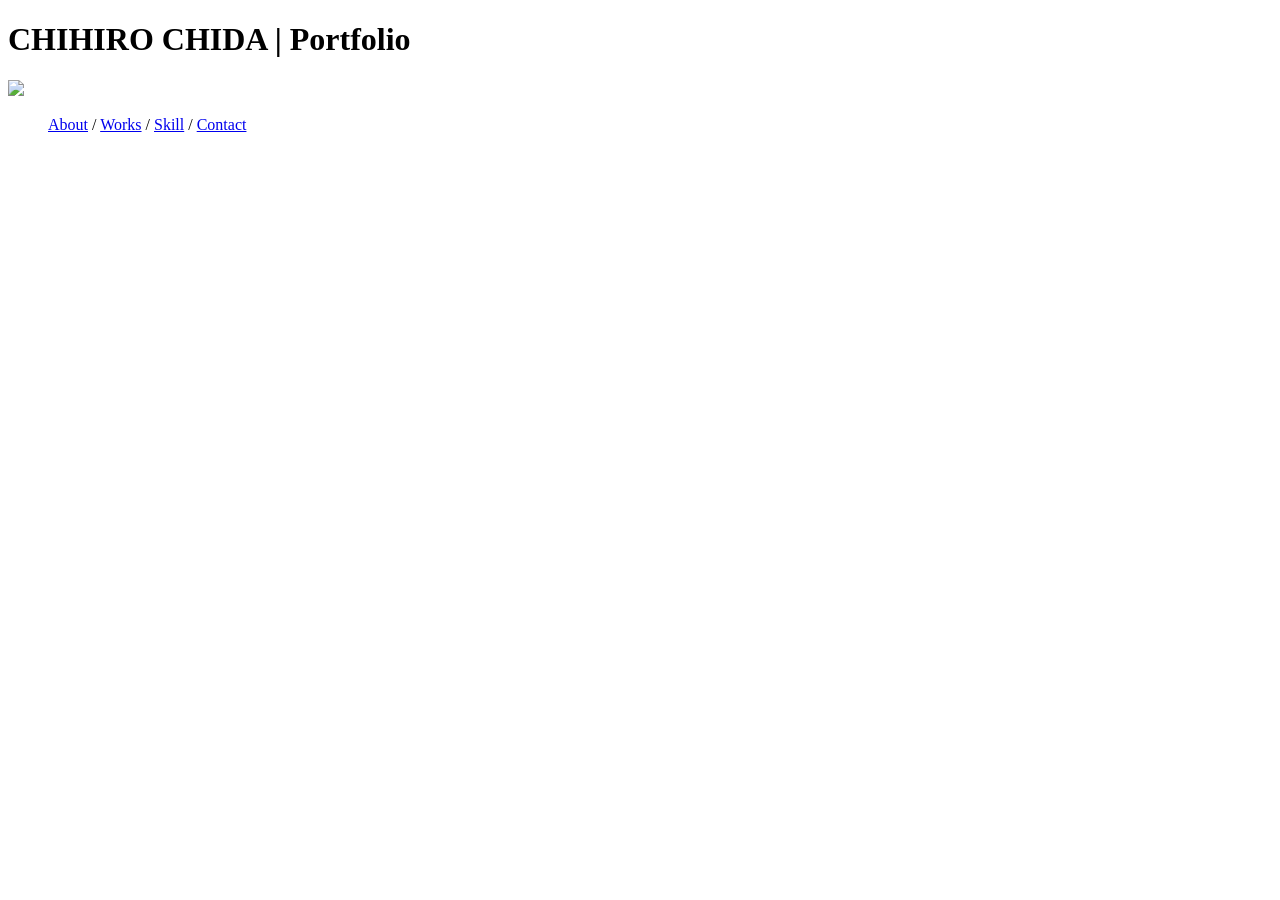
==== index.html @ 6832ca48 "Add files via upload" ====
<!doctype html>
<html lang="ja">
  <head>
    <meta charset="UTF-8" />
    <meta name="viewport" content="width=device-width, initial-scale=1.0" />

    <link rel="stylesheet" href="css/reset.css" />
    <link rel="stylesheet" href="css/style.css" />
    <link rel="preconnect" href="https://fonts.googleapis.com" />
    <link rel="preconnect" href="https://fonts.gstatic.com" crossorigin />
    <link
      href="https://fonts.googleapis.com/css2?family=Asset&family=Libre+Bodoni:ital,wght@0,400..700;1,400..700&display=swap"
      rel="stylesheet"
    />
    <title>CHIHIRO CHIDA | Portfolio</title>
  </head>

  <body class="top-only">
    <main>
      <h1 class="main-title">CHIHIRO CHIDA | Portfolio</h1>

      <img src="img/main2.png" class="main-photo" />

      <nav class="menu">
        <ul>
          <a href="about.html">About</a>
          <span class="deco">/</span>
          <a href="work.html">Works</a>
          <span class="deco">/</span>
          <a href="about.html #skill">Skill</a>
          <span class="deco">/</span>
          <a href="contact.html">Contact</a>
        </ul>
      </nav>
    </main>
  </body>
</html>
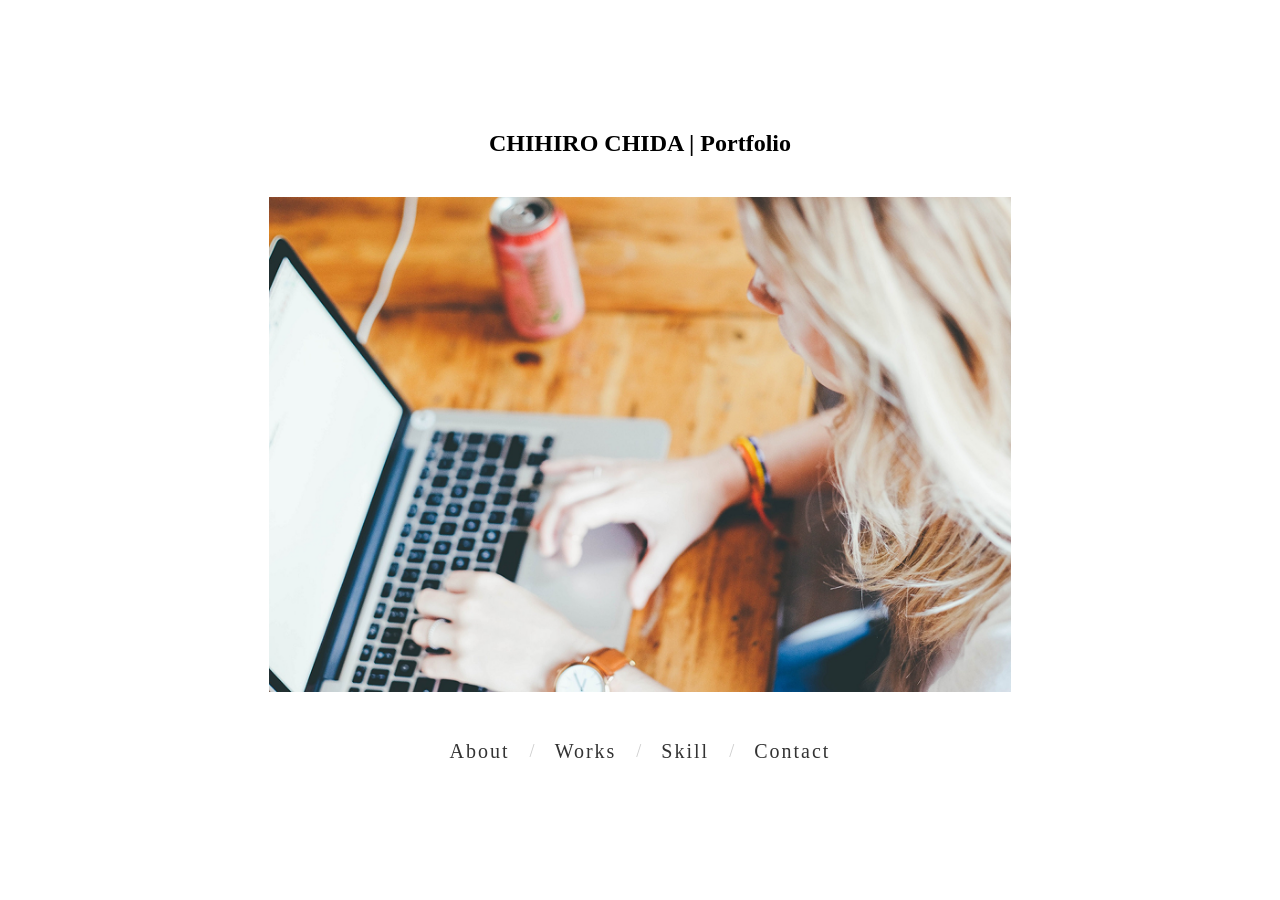
==== commit 940bc0d0: "Add files via upload" ====
--- a/index.html
+++ b/index.html
@@ -27,7 +27,7 @@
           <span class="deco">/</span>
           <a href="work.html">Works</a>
           <span class="deco">/</span>
-          <a href="about.html #skill">Skill</a>
+          <a href="about.html#skill">Skill</a>
           <span class="deco">/</span>
           <a href="contact.html">Contact</a>
         </ul>
--- a/css/style.css
+++ b/css/style.css
@@ -0,0 +1,616 @@
+@charset "utf-8";
+
+html {
+    font-size: 16px; 
+  }
+  h1 {
+    font-size: 24px; 
+  }
+  p {
+    font-size: 14px;
+  }
+
+
+body {
+  margin: 0;
+  padding: 0;
+  /* height: 100vh; */
+
+}
+
+/* 全体スマホ設定 */
+
+@media (max-width: 767px) {
+  html {
+    font-size: 14px; 
+  }
+  h1 {
+    font-size: 20px; 
+  }
+  p {
+    font-size: 14px;
+  }
+
+  .container {
+    width: 100%;       
+    padding: 0 20px;  
+    box-sizing: border-box; 
+  }
+ 
+  img {
+    max-width: 100%; 
+    height: auto;  
+    width: 100%;
+    box-sizing: border-box;
+  }
+
+}
+
+
+
+
+
+.top-only{
+  height: 100vh;
+}
+
+
+main {
+  height: 100%;
+  display: flex;
+  flex-direction: column;
+  justify-content: center; 
+  align-items: center;     
+  gap: 40px;               
+}
+
+.main-title {
+  font-family: "Asset", serif;
+  text-align: center;
+  margin: 0; 
+  
+}
+
+.main-photo {
+  display: block;
+  margin: 0; 
+  height: 55vh;
+  width: auto;
+  object-fit: contain;
+}
+
+.menu {
+  font-family: "Asset", serif;
+  width: 100%;
+  margin: 0; 
+  text-align: center;
+  font-size: 16px;
+}
+
+.menu ul {
+  list-style: none;        
+  padding: 0;
+  margin: 0;
+  display: flex;            
+  justify-content: center;  
+  align-items: center;      
+  flex-wrap: wrap;          
+}
+
+
+.menu ul a {
+  font-size: 20px;        
+  letter-spacing: 0.1em;    
+  text-decoration: none;    
+  color: #333333;         
+  font-weight: 300;         
+  padding: 8px 10px;       
+  transition: all 0.3s;    
+}
+
+.menu ul a:hover {
+  color: #ff6b81;            
+  transform: translateY(-2px); 
+}
+
+
+.menu .deco {
+  color: #ccc;         
+  font-size: 18px;          
+  user-select: none;        
+}
+
+.deco {
+  margin: 0 10px;
+}
+
+/* index スマホ設定 */
+
+
+@media (max-width: 767px) {
+  .main-photo {
+  display: block;
+  margin: 0; 
+  height: auto;
+  width: auto;
+  object-fit: contain;
+}
+
+}
+
+
+
+/* About */
+
+
+h2{
+     font-family: "Asset", serif;
+     text-align: center;
+     padding-bottom: 16px;
+}
+
+.about-flex-container {
+  display: flex;
+  justify-content:center; 
+  align-items: center; 
+  gap: 40px; 
+  max-width: 1000px;
+  margin: 0 auto;
+}
+
+.me-item {
+  margin-bottom: 20px;
+}
+
+
+.me dt {
+  font-weight: bold;
+  color: #333;
+}
+
+
+.me-photo {
+  max-width: 300px; 
+  height: auto;
+}
+
+.career {
+  display: flex;
+  flex-wrap: wrap; 
+  gap: 16px 0;    
+  width: 100%;    
+  max-width: 600px;  
+  margin: 0 auto;
+}
+
+.calender {
+  flex-basis: 25%; 
+  margin: 0;       
+  font-weight: bold;
+}
+
+.career-content {
+  flex-basis: 75%; 
+  margin: 0;       
+}
+
+
+.skill {
+  width: 100%;
+  max-width: 800px; 
+  margin: 0 auto;   
+}
+
+.skill-title {
+  font-weight: bold;
+  margin-bottom: 24px;
+}
+
+
+.skill-list {
+  list-style: none;
+  padding: 0;
+  margin: 0;
+  display: grid;
+  grid-template-columns: repeat(2,1fr);
+  gap: 24px 60px;
+}
+
+
+.skill-list > li {
+  display: flex;
+  flex-direction: column;
+  gap: 4px;   
+}
+
+
+.skill-name {
+  font-size: 1.1em;        
+  font-weight: bold;
+}
+
+
+.skill-item_level {
+  flex-basis: 70%;       
+}
+
+
+.skill-rate {
+  margin: 0 ;       
+  color: #ffb700;         
+}
+
+
+.skill-item_level p:last-child {
+  margin: 0;
+  font-size: 0.9em;        
+  color: #555;
+}
+
+.my-chart-container {
+    width: 500px;     
+    margin: 0 auto;  
+  }
+
+/* about スマホ設定 */
+
+@media screen and (max-width: 767px) {
+
+  /* 1. メイン全体の左右に余白を作りはみ出しを防ぐ */
+  .adout {
+    width: 100%;
+    padding: 0 20px;
+    box-sizing: border-box;
+    overflow: hidden; /* 万が一のはみ出しもカット */
+  }
+
+  /* 2. プロフィールエリアの横並びを解除して縦並びにする */
+  .about-flex-container {
+    display: flex;
+    flex-direction: column-reverse; /* 画像を上、文字を下にしたい場合はこれ。逆なら column */
+    gap: 20px;
+    width: 100%;
+  }
+
+  /* 3. プロフィール詳細（dl）と画像の幅を100%にする */
+  .me,
+  .me-photo {
+    width: 100%;
+    max-width: 100%;
+    height: auto;
+  }
+
+  /* プロフィールの各行（名前や生年月日）の横詰まりを解消 */
+  .me-item {
+    display: flex;
+    flex-direction: column; /* スマホでは項目名と中身を縦並びにすると見やすい */
+    margin-bottom: 10px;
+  }
+
+  /* 4. 【最重要】レーダーチャートの器をスマホ幅に縮小する */
+  .my-chart-container {
+    width: 100% !important;
+    max-width: 320px; /* スマホ画面に綺麗に収まるサイズ */
+    margin: 0 auto;   /* 中央寄せ */
+    position: relative;
+  }
+
+  /* 5. 経歴（Career）エリアの調整 */
+  .career {
+    display: block; /* もしGridやFlexを使っていたら解除 */
+    width: 100%;
+  }
+  
+  .career-content {
+    margin-bottom: 20px; /* 年号と経歴が詰まらないように余白をあける */
+  }
+
+  /* 6. スキル（Skill）リストの調整 */
+  .skill-list {
+    padding: 0;
+    margin: 0;
+    width: 100%;
+    list-style: none;
+  }
+
+  .skill-list li {
+    display: flex;
+    flex-direction: column; /* スキル名と説明文を縦並びにする */
+    width: 100% !important;  /* 横幅を画面いっぱいに */
+    margin-left: 0 !important;
+    margin-right: 0 !important;
+    margin-bottom: 25px;
+  }
+
+  .skill-name {
+    margin-bottom: 5px;
+    font-weight: bold;
+  }
+  
+  .skill-item_level {
+    width: 100%;
+  }
+}
+
+
+
+
+
+
+
+/* work  */
+
+.works-img {
+  width: 100%;
+  aspect-ratio: 16 / 10; 
+  background: #222;       
+  padding: 12px 12px 0 12px; 
+  box-sizing: border-box;
+  position: relative;
+  border-bottom: 8px solid #555; 
+  margin-bottom: 32px;
+}
+
+
+
+.works-img img {
+  width: 100%;
+  height: 100%;
+  object-fit: cover;    
+  object-position: top; 
+  border-radius: 2px 2px 0 0; 
+  transition: transform 0.3s ease, box-shadow 0.3s ease;
+}
+
+
+.works-img::after {
+  content: "";
+  position: absolute;
+  bottom: -14px; 
+  left: 50%;
+  transform: translateX(-50%);
+  width: 25%;    
+  height: 6px;  
+  background: #999; 
+  border-radius: 0 0 4px 4px;
+}
+
+.works {
+  width: 100%;
+  max-width: 1000px; 
+  margin: 0 auto;   
+  padding: 60px 24px;
+  box-sizing: border-box;
+}
+
+.works-grid {
+  display: grid;
+  grid-template-columns: repeat(2, 1fr); 
+  gap: 64px 80px; 
+}
+
+.banner-img {
+  width: 100%;
+  margin-bottom: 32px; 
+
+}
+
+
+.banner-img img {
+  width: 100%;
+  height: auto; 
+  display: block;
+  border-radius: 6px; 
+  box-shadow: 0 4px 16px rgba(0, 0, 0, 0.08); 
+  margin-bottom: 48px;
+  
+}
+
+
+.works-item-title {
+  font-size: 1.1rem;
+  margin: 12px 0 8px 0;
+}
+
+.works-tech {
+  font-size: 0.85rem;
+  margin-bottom: 12px;
+}
+
+.works-desc {
+  font-size: 0.9rem;
+  line-height: 1.6;
+}
+
+.works-img, .banner-img img {
+  transition: transform 0.3s ease, box-shadow 0.3s ease;
+}
+
+.works-card-link:hover .works-img {
+  transform: translateY(-8px);
+}
+
+.works-card-link:hover .banner-img img {
+  transform: translateY(-8px);
+  box-shadow: 0 12px 24px rgba(0, 0, 0, 0.15); 
+}
+
+
+.works-link {
+  display: block;
+  width: max-content;
+  margin-left: auto;
+  margin-top: 16px;
+  padding: 10px 24px;       
+  background-color: #a9b3a3;   
+  color: #fff;              
+  text-decoration: none;    
+  font-size: 0.85rem;       
+  font-weight: bold;        
+  border-radius: 4px;       
+  letter-spacing: 0.05em;   
+  transition: background-color 0.3s ease, transform 0.3s ease; 
+}
+
+
+.works-link:hover {
+  background-color: #8e9988;   
+}
+
+
+.back-link-home {
+  display: block;          
+  width: 160px;            
+  margin: 50px auto;       
+  padding: 12px 0;        
+  
+  text-align: center;      
+  text-decoration: none;   
+  font-weight: bold;       
+  
+  
+  color: #333333;          
+  background-color: #fff;  
+  border: 1px solid #333;
+  border-radius: 4px;      
+  transition: all 0.3s;    
+}
+
+
+.back-link-home:hover {
+  background-color: #333333; 
+  color: #ffffff;            
+}
+
+
+/* work スマホ */
+
+
+  @media screen and (max-width: 767px) {
+
+    .work {
+    width: 100%;
+    padding: 0 20px;
+    box-sizing: border-box;
+    overflow: hidden; /* 万が一のはみ出しもカット */
+  }
+
+  .works-grid {
+    display: flex;
+    flex-direction: column; /* 画像を上、文字を下にしたい場合はこれ。逆なら column */
+    gap: 20px;
+    width: 100%;
+  }
+
+
+
+  }
+
+/*詳細ページ（work-detail） */
+
+
+.work-detail {
+  width: 100%;
+  background-color: #fff;
+  padding: 60px 24px;
+  box-sizing: border-box;
+}
+
+.detail-container {
+  max-width: 800px; 
+  margin: 0 auto;
+}
+
+.back-link {
+  display: inline-block;
+  color: #666;
+  text-decoration: none;
+  font-size: 0.9rem;
+  margin-bottom: 24px;
+  transition: color 0.3s;
+}
+.back-link:hover {
+  color: #1a1a1a;
+}
+
+.detail-title {
+  font-size: 1.8rem;
+  margin: 0 0 40px 0;
+  color: #1a1a1a;
+}
+
+.detail-hero {
+  margin-bottom: 40px;
+}
+
+/* 基本情報のテーブル */
+.detail-table {
+  width: 100%;
+  border-collapse: collapse;
+  margin-bottom: 40px;
+}
+.detail-table th, .detail-table td {
+  padding: 16px;
+  border-bottom: 1px solid #eee;
+  text-align: left;
+  font-size: 0.95rem;
+}
+.detail-table th {
+  width: 25%;
+  color: #555;
+  font-weight: bold;
+}
+
+/* 解説のセクション */
+.detail-section {
+  margin-bottom: 40px;
+}
+.detail-section h2 {
+  font-size: 1.3rem;
+  border-left: 4px solid #a9b3a3; 
+  padding-left: 12px;
+  margin: 0 0 16px 0;
+  color: #1a1a1a;
+}
+.detail-section p {
+  font-size: 1rem;
+  line-height: 1.8;
+  color: #444;
+  margin-bottom: 48px;
+}
+
+.detail-action {
+  text-align: center;
+  margin-top: 60px;
+}
+
+.detail-action .works-link {
+  margin: 0 auto;
+}
+
+
+
+.banner-hero {
+  width: 100%;
+  margin: 40px auto;     
+  padding: 0 20px;       
+  box-sizing: border-box;
+}
+
+
+.banner-img {
+  max-width: 600px;     
+  margin: 0 auto;        
+}
+
+
+.banner-img img {
+  width: 100%;           
+  height: auto;          
+  display: block;        
+  border-radius: 6px;   
+  box-shadow: 0 4px 15px rgba(0, 0, 0, 0.08);
+}
+
+
+
